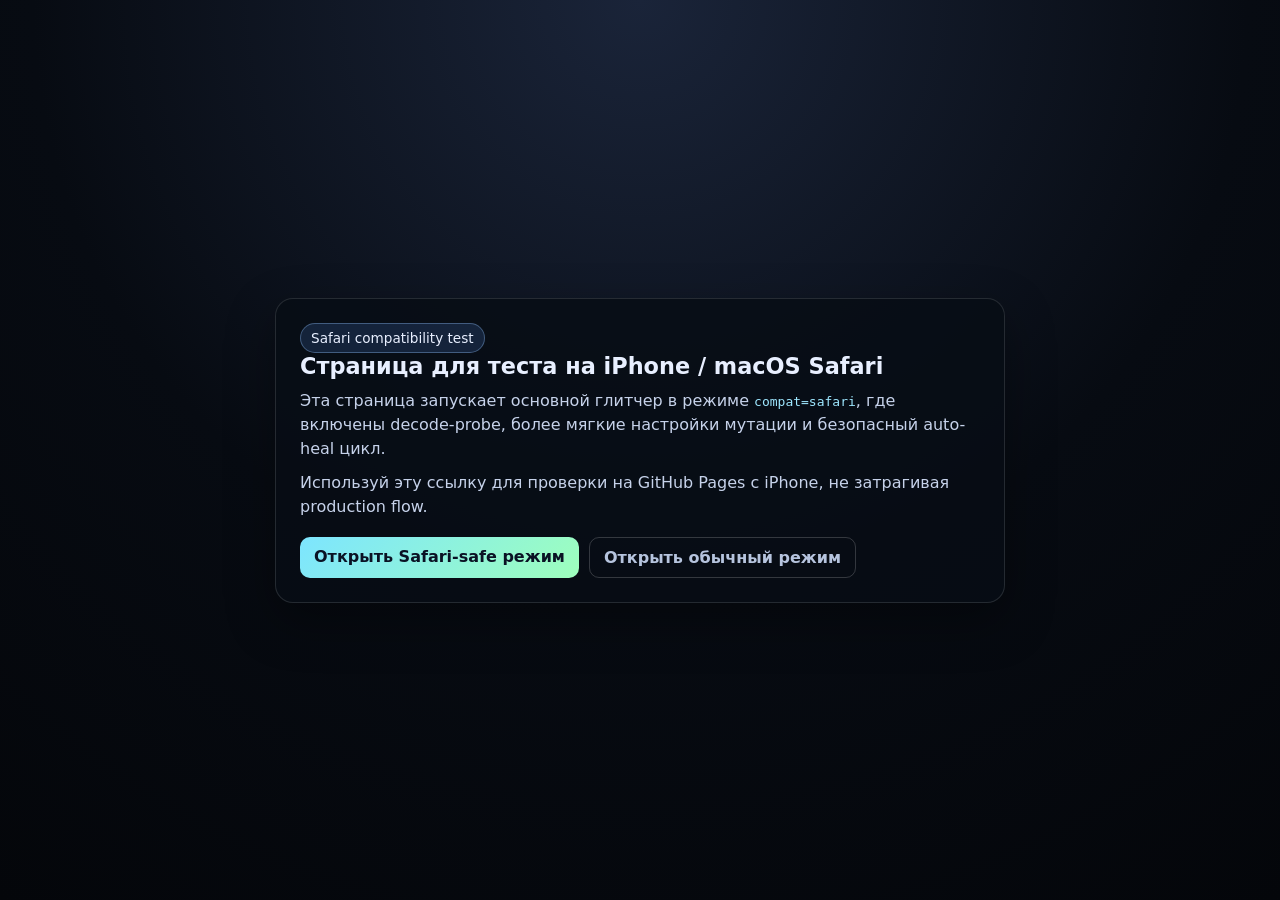
==== ios-test.html @ d390645a "Add Safari-safe preview flow and iOS test page" ====
<!doctype html>
<html lang="ru">
  <head>
    <meta charset="UTF-8" />
    <meta name="viewport" content="width=device-width, initial-scale=1.0" />
    <title>iPhone / Safari Test Page</title>
    <style>
      :root { color-scheme: dark; }
      body {
        margin: 0;
        font-family: Inter, system-ui, -apple-system, Segoe UI, Roboto, sans-serif;
        background: radial-gradient(circle at top, #1a2439 0%, #070b12 55%, #04060a 100%);
        color: #e8efff;
        min-height: 100vh;
        display: grid;
        place-items: center;
      }
      .card {
        width: min(680px, calc(100vw - 32px));
        background: rgba(8, 13, 22, 0.86);
        border: 1px solid rgba(255, 255, 255, 0.12);
        border-radius: 18px;
        padding: 24px;
        box-shadow: 0 18px 48px rgba(0, 0, 0, 0.35);
      }
      h1 { margin: 0 0 10px; font-size: 1.4rem; }
      p { margin: 10px 0; line-height: 1.5; color: #c6d2ea; }
      .badge {
        display: inline-block;
        padding: 6px 10px;
        border-radius: 999px;
        font-size: 0.85rem;
        border: 1px solid rgba(149, 198, 255, 0.35);
        background: rgba(92, 154, 255, 0.16);
      }
      .actions { margin-top: 18px; display: flex; gap: 10px; flex-wrap: wrap; }
      a {
        color: #0a1224;
        background: linear-gradient(135deg, #7de5ff, #9effbc);
        text-decoration: none;
        padding: 10px 14px;
        border-radius: 10px;
        font-weight: 700;
      }
      .muted {
        background: transparent;
        color: #b6c4de;
        border: 1px solid rgba(255, 255, 255, 0.18);
      }
      code { color: #9ee7ff; }
    </style>
  </head>
  <body>
    <main class="card">
      <span class="badge">Safari compatibility test</span>
      <h1>Страница для теста на iPhone / macOS Safari</h1>
      <p>
        Эта страница запускает основной глитчер в режиме <code>compat=safari</code>,
        где включены decode-probe, более мягкие настройки мутации и безопасный auto-heal цикл.
      </p>
      <p>
        Используй эту ссылку для проверки на GitHub Pages с iPhone, не затрагивая production flow.
      </p>
      <div class="actions">
        <a href="./index.html?compat=safari">Открыть Safari-safe режим</a>
        <a class="muted" href="./index.html">Открыть обычный режим</a>
      </div>
    </main>
  </body>
</html>
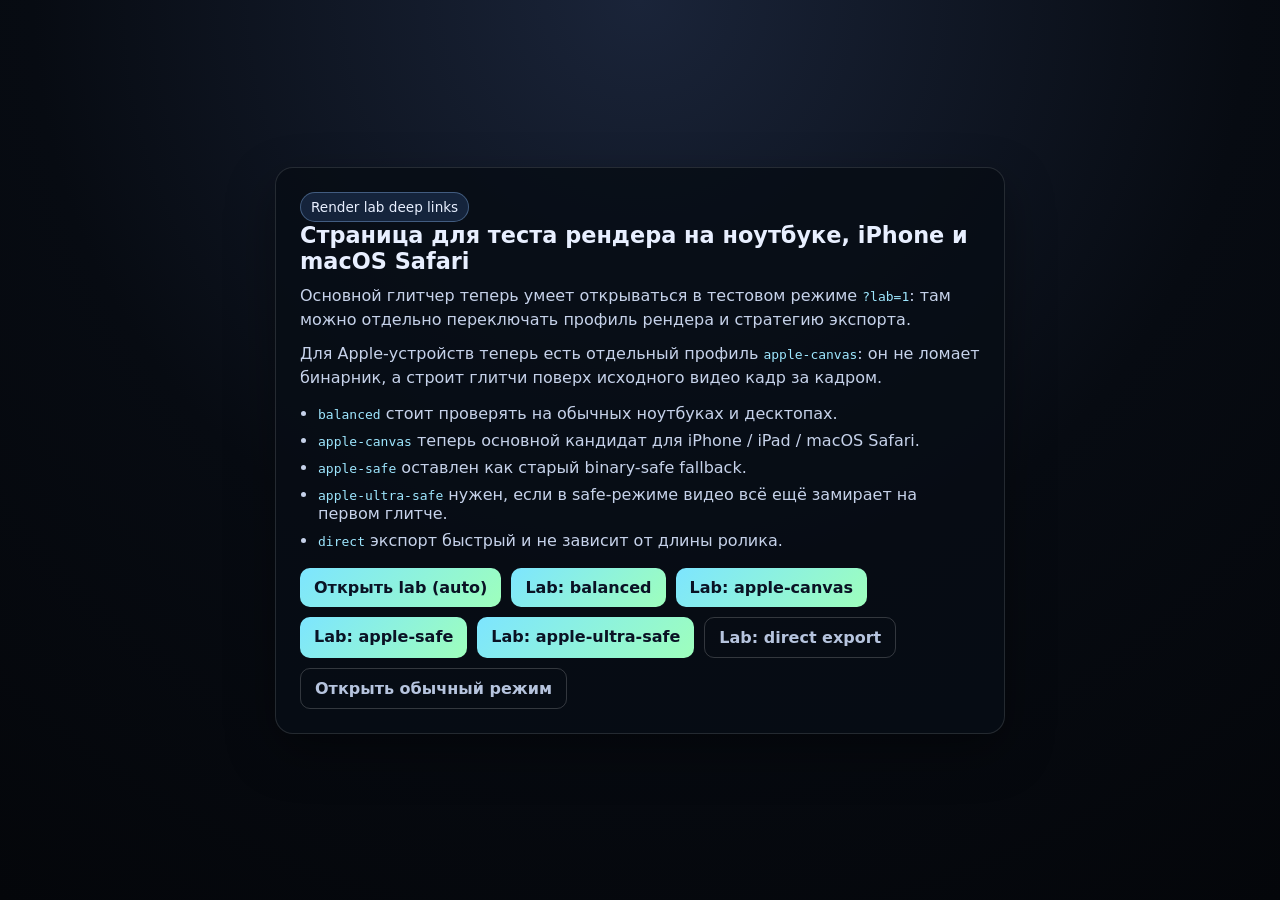
==== commit add26c91: "some fixes v1" ====
--- a/ios-test.html
+++ b/ios-test.html
@@ -3,7 +3,19 @@
   <head>
     <meta charset="UTF-8" />
     <meta name="viewport" content="width=device-width, initial-scale=1.0" />
-    <title>iPhone / Safari Test Page</title>
+    <meta name="theme-color" content="#111111" />
+    <meta name="apple-mobile-web-app-title" content="Video Glitcher" />
+    <meta name="application-name" content="Video Glitcher" />
+    <meta name="msapplication-TileColor" content="#111111" />
+    <meta name="msapplication-config" content="assets/favicon/browserconfig.xml" />
+    <title>Render Lab Links</title>
+    <link rel="icon" type="image/x-icon" href="assets/favicon/favicon.ico" />
+    <link rel="icon" type="image/png" sizes="16x16" href="assets/favicon/favicon-16x16.png" />
+    <link rel="icon" type="image/png" sizes="32x32" href="assets/favicon/favicon-32x32.png" />
+    <link rel="icon" type="image/png" sizes="48x48" href="assets/favicon/favicon-48x48.png" />
+    <link rel="icon" type="image/png" sizes="192x192" href="assets/favicon/android-chrome-192x192.png" />
+    <link rel="apple-touch-icon" sizes="180x180" href="assets/favicon/apple-touch-icon.png" />
+    <link rel="manifest" href="assets/favicon/site.webmanifest" />
     <style>
       :root { color-scheme: dark; }
       body {
@@ -47,22 +59,41 @@
         color: #b6c4de;
         border: 1px solid rgba(255, 255, 255, 0.18);
       }
+      ul {
+        margin: 14px 0 0;
+        padding-left: 18px;
+        color: #c6d2ea;
+      }
+      li + li { margin-top: 8px; }
       code { color: #9ee7ff; }
     </style>
   </head>
   <body>
     <main class="card">
-      <span class="badge">Safari compatibility test</span>
-      <h1>Страница для теста на iPhone / macOS Safari</h1>
+      <span class="badge">Render lab deep links</span>
+      <h1>Страница для теста рендера на ноутбуке, iPhone и macOS Safari</h1>
       <p>
-        Эта страница запускает основной глитчер в режиме <code>compat=safari</code>,
-        где включены decode-probe, более мягкие настройки мутации и безопасный auto-heal цикл.
+        Основной глитчер теперь умеет открываться в тестовом режиме <code>?lab=1</code>:
+        там можно отдельно переключать профиль рендера и стратегию экспорта.
       </p>
       <p>
-        Используй эту ссылку для проверки на GitHub Pages с iPhone, не затрагивая production flow.
+        Для Apple-устройств теперь есть отдельный профиль <code>apple-canvas</code>:
+        он не ломает бинарник, а строит глитчи поверх исходного видео кадр за кадром.
       </p>
+      <ul>
+        <li><code>balanced</code> стоит проверять на обычных ноутбуках и десктопах.</li>
+        <li><code>apple-canvas</code> теперь основной кандидат для iPhone / iPad / macOS Safari.</li>
+        <li><code>apple-safe</code> оставлен как старый binary-safe fallback.</li>
+        <li><code>apple-ultra-safe</code> нужен, если в safe-режиме видео всё ещё замирает на первом глитче.</li>
+        <li><code>direct</code> экспорт быстрый и не зависит от длины ролика.</li>
+      </ul>
       <div class="actions">
-        <a href="./index.html?compat=safari">Открыть Safari-safe режим</a>
+        <a href="./index.html?lab=1">Открыть lab (auto)</a>
+        <a href="./index.html?lab=1&compat=balanced">Lab: balanced</a>
+        <a href="./index.html?lab=1&compat=apple-canvas">Lab: apple-canvas</a>
+        <a href="./index.html?lab=1&compat=apple-safe">Lab: apple-safe</a>
+        <a href="./index.html?lab=1&compat=apple-ultra-safe">Lab: apple-ultra-safe</a>
+        <a class="muted" href="./index.html?lab=1&export=direct">Lab: direct export</a>
         <a class="muted" href="./index.html">Открыть обычный режим</a>
       </div>
     </main>
